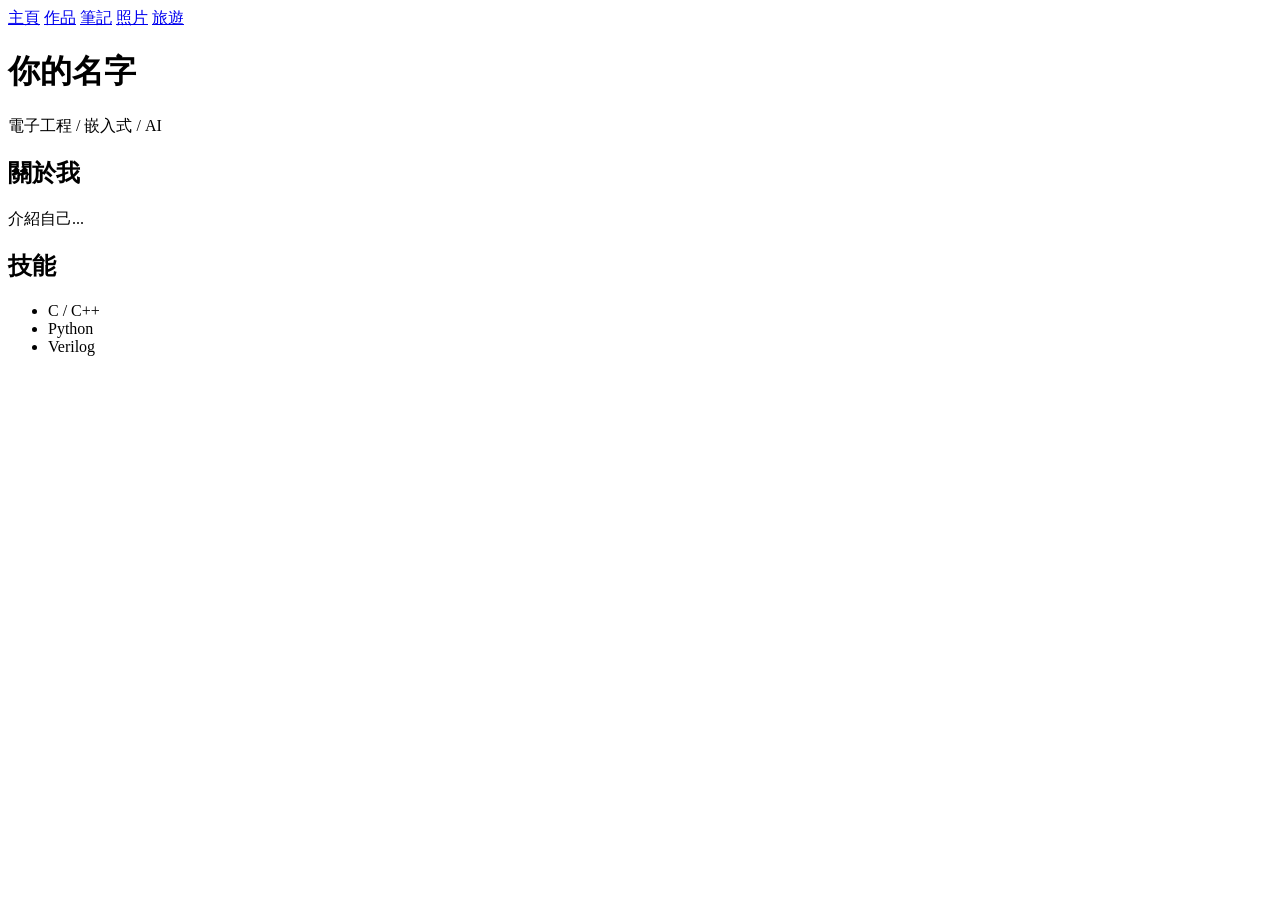
==== doc/index.html @ 9fd6a3ca "V1.2 web" ====
<!DOCTYPE html>
<html lang="zh-TW">
<head>
    <meta charset="UTF-8">
    <title>主頁</title>
    <link rel="stylesheet" href="../styles/styles.css">
</head>

<body>

<nav>
    <a href="./index.html">主頁</a>
    <a href="./page/projects.html">作品</a>
    <a href="./page/notes.html">筆記</a>
    <a href="./page/photos.html">照片</a>
    <a href="./page/travel.html">旅遊</a>
</nav>

<div class="container">
    <h1>你的名字</h1>
    <p>電子工程 / 嵌入式 / AI</p>

    <div class="card">
        <h2>關於我</h2>
        <p>介紹自己...</p>
    </div>

    <div class="card">
        <h2>技能</h2>
        <ul>
            <li>C / C++</li>
            <li>Python</li>
            <li>Verilog</li>
        </ul>
    </div>
</div>

</body>
</html>
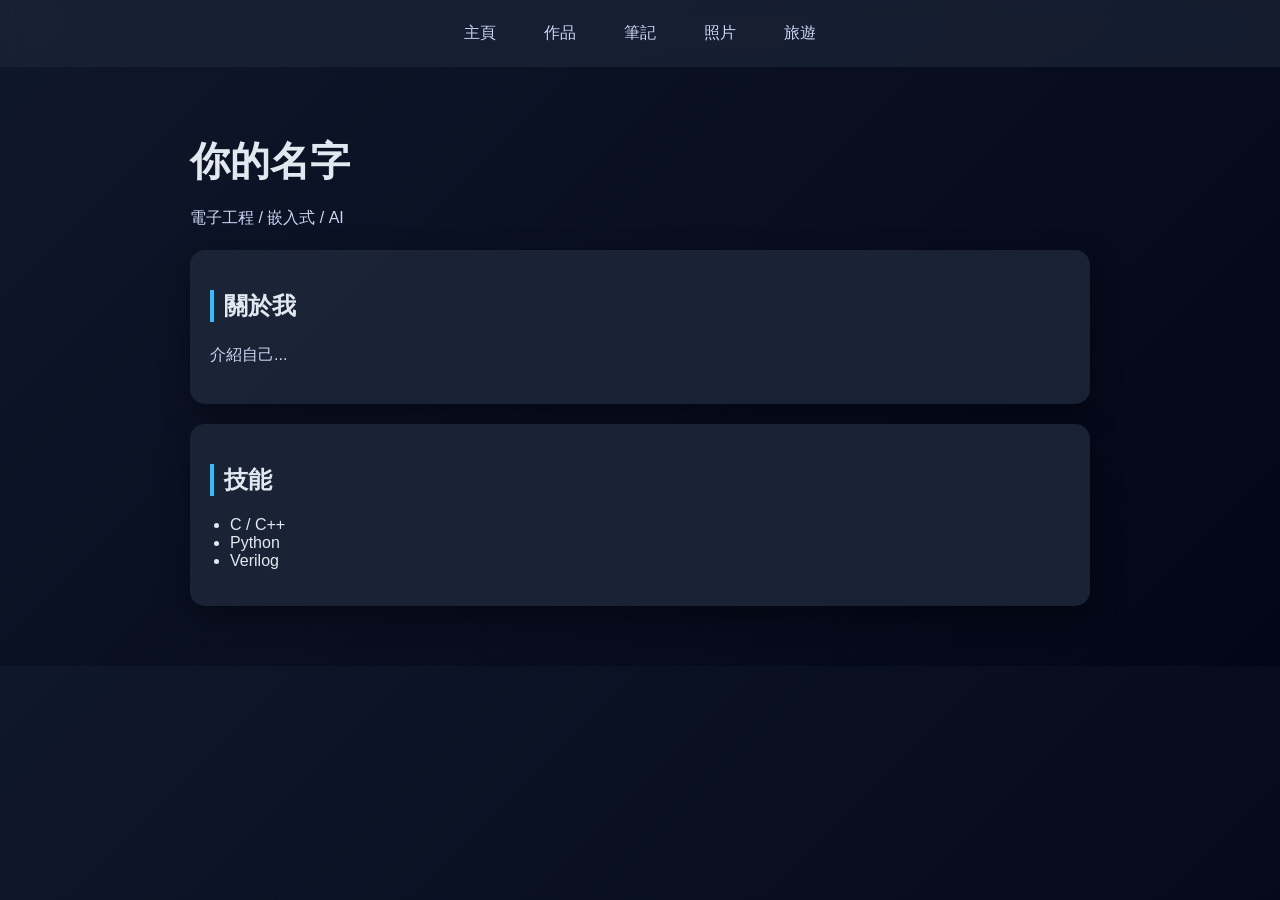
==== commit 8e3b9e87: "V1.3 web" ====
--- a/doc/index.html
+++ b/doc/index.html
@@ -3,7 +3,7 @@
 <head>
     <meta charset="UTF-8">
     <title>主頁</title>
-    <link rel="stylesheet" href="../styles/styles.css">
+    <link rel="stylesheet" href="./styles/styles.css">
 </head>
 
 <body>
--- a/doc/styles/styles.css
+++ b/doc/styles/styles.css
@@ -0,0 +1,152 @@
+/* ===== 基本設定 ===== */
+body {
+    margin: 0;
+    font-family: "Segoe UI", Arial, sans-serif;
+    background: linear-gradient(135deg, #0f172a, #020617);
+    color: #e2e8f0;
+}
+
+/* ===== 導覽列（升級重點）===== */
+nav {
+    display: flex;
+    justify-content: center;
+    gap: 20px;
+    padding: 15px;
+
+    background: rgba(30, 41, 59, 0.6);
+    backdrop-filter: blur(10px);
+
+    position: sticky;
+    top: 0;
+    z-index: 100;
+}
+
+nav a {
+    color: #cbd5f5;
+    text-decoration: none;
+    padding: 8px 14px;
+    border-radius: 8px;
+    transition: 0.3s;
+}
+
+nav a:hover {
+    background: #38bdf8;
+    color: black;
+}
+
+/* ===== 容器 ===== */
+.container {
+    max-width: 900px;
+    margin: auto;
+    padding: 40px 20px;
+    animation: fadeIn 0.6s ease;
+}
+
+@keyframes fadeIn {
+    from {
+        opacity: 0;
+        transform: translateY(10px);
+    }
+    to {
+        opacity: 1;
+        transform: translateY(0);
+    }
+}
+
+/* ===== 標題 ===== */
+h1 {
+    font-size: 2.5em;
+    margin-bottom: 10px;
+}
+
+h2 {
+    border-left: 4px solid #38bdf8;
+    padding-left: 10px;
+}
+
+/* ===== 卡片（重點）===== */
+.card {
+    background: rgba(30, 41, 59, 0.8);
+    padding: 20px;
+    margin: 20px 0;
+    border-radius: 15px;
+
+    box-shadow: 0 10px 30px rgba(0,0,0,0.4);
+    transition: 0.3s;
+}
+
+/* hover 動效 */
+.card:hover {
+    transform: translateY(-5px);
+    box-shadow: 0 15px 40px rgba(56,189,248,0.3);
+}
+
+/* ===== 作品特殊樣式 ===== */
+.card h3 {
+    margin-top: 0;
+}
+
+/* ===== 照片牆（升級）===== */
+.gallery {
+    display: grid;
+    grid-template-columns: repeat(auto-fill, minmax(180px, 1fr));
+    gap: 15px;
+}
+
+.gallery img {
+    width: 100%;
+    border-radius: 12px;
+    transition: 0.3s;
+}
+
+/* hover 放大 */
+.gallery img:hover {
+    transform: scale(1.05);
+}
+
+/* ===== 小細節 ===== */
+ul {
+    padding-left: 20px;
+}
+
+p {
+    line-height: 1.6;
+    color: #cbd5f5;
+}
+
+/* ===== Timeline 結構 ===== */
+.timeline {
+    position: relative;
+    margin: 40px 0;
+    padding-left: 20px;
+    border-left: 2px solid #38bdf8;
+}
+
+.trip {
+    margin-bottom: 40px;
+    position: relative;
+}
+
+.trip::before {
+    content: "";
+    position: absolute;
+    left: -11px;
+    top: 5px;
+    width: 15px;
+    height: 15px;
+    background: #38bdf8;
+    border-radius: 50%;
+}
+
+/* 小字 */
+.trip .date {
+    font-size: 0.9em;
+    color: #94a3b8;
+}
+
+/* 圖片 */
+.trip img {
+    width: 100%;
+    border-radius: 10px;
+    margin-top: 10px;
+}
